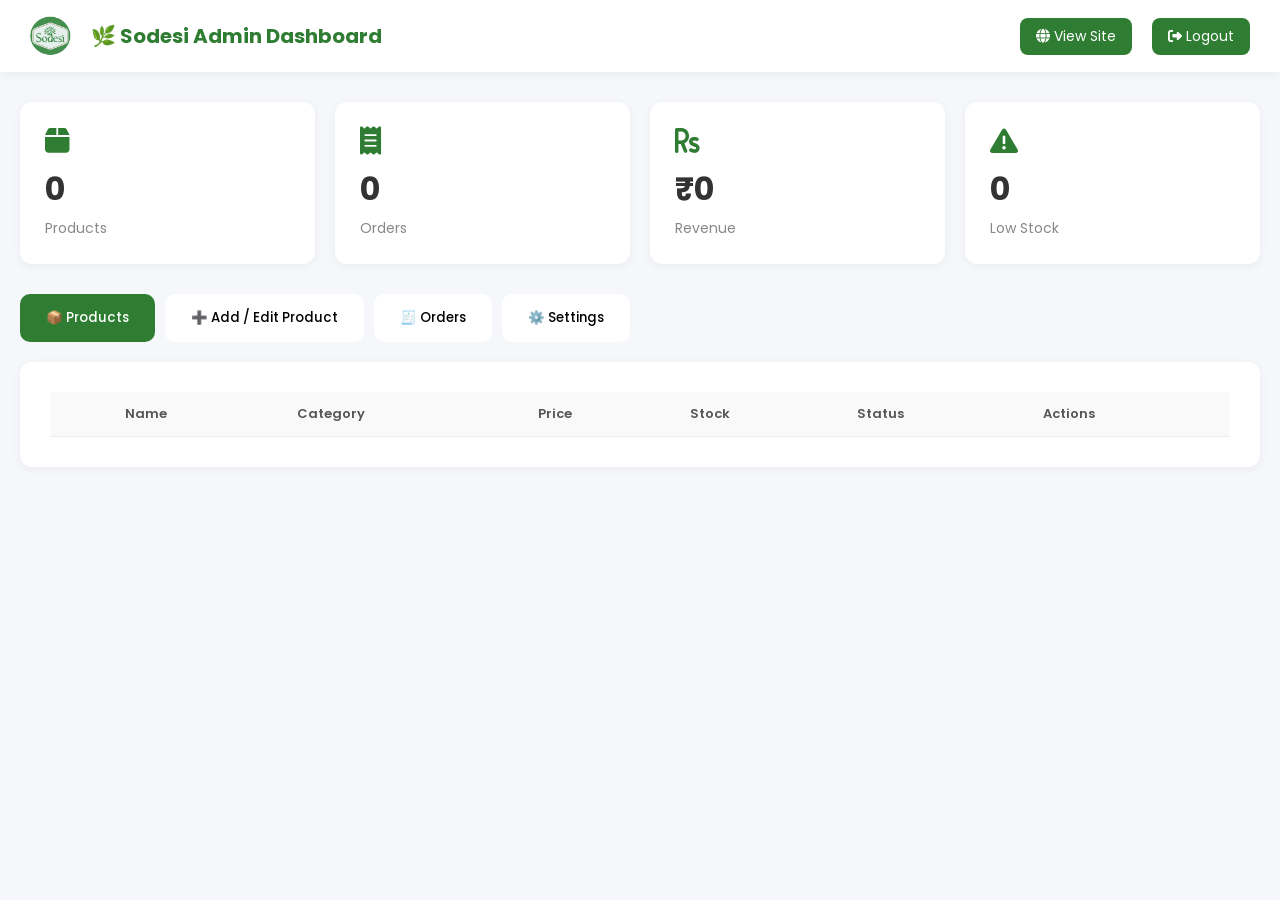
==== admin/index.html @ 1a86b364 "Create index.html" ====
<!DOCTYPE html>
<html lang="en">
<head>
<meta charset="UTF-8">
<meta name="viewport" content="width=device-width, initial-scale=1.0">
<title>Admin Dashboard | Sodesi</title>
<link href="https://fonts.googleapis.com/css2?family=Poppins:wght@400;500;600;700&display=swap" rel="stylesheet">
<link rel="stylesheet" href="https://cdnjs.cloudflare.com/ajax/libs/font-awesome/6.5.1/css/all.min.css">
<link rel="stylesheet" href="../css/styles.css">
<link rel="stylesheet" href="../css/admin.css">
<style>
/* Inline styles in case admin.css is missing */
.admin-body { background: #f5f7fa; font-family: 'Poppins', sans-serif; margin: 0; }
.admin-top { background: white; padding: 16px 30px; display: flex; align-items: center; gap: 20px; box-shadow: 0 2px 10px rgba(0,0,0,0.05); position: sticky; top: 0; z-index: 100; }
.admin-top img { height: 40px; }
.admin-top h1 { font-size: 20px; margin: 0; flex: 1; color: #2E7D32; }
.admin-top button, .admin-top a { background: #2E7D32; color: white; border: none; padding: 8px 16px; border-radius: 8px; cursor: pointer; text-decoration: none; font-size: 14px; font-family: inherit; }
.admin-wrap { max-width: 1400px; margin: 30px auto; padding: 0 20px; }
.stat-grid { display: grid; grid-template-columns: repeat(auto-fit, minmax(220px, 1fr)); gap: 20px; margin-bottom: 30px; }
.admin-stat { background: white; padding: 25px; border-radius: 12px; box-shadow: 0 2px 10px rgba(0,0,0,0.05); }
.admin-stat i { font-size: 28px; color: #2E7D32; margin-bottom: 10px; }
.admin-stat h3 { font-size: 32px; margin: 0; color: #333; }
.admin-stat p { color: #888; margin: 5px 0 0; font-size: 14px; }
.tabs { display: flex; gap: 10px; margin-bottom: 20px; flex-wrap: wrap; }
.tab-btn { background: white; border: 2px solid transparent; padding: 12px 24px; border-radius: 10px; cursor: pointer; font-family: inherit; font-weight: 500; transition: all 0.2s; }
.tab-btn:hover { border-color: #2E7D32; }
.tab-btn.active { background: #2E7D32; color: white; }
.tab-panel { background: white; padding: 30px; border-radius: 12px; box-shadow: 0 2px 10px rgba(0,0,0,0.05); }
.admin-table { width: 100%; border-collapse: collapse; }
.admin-table th, .admin-table td { padding: 12px; text-align: left; border-bottom: 1px solid #eee; }
.admin-table th { background: #f9f9f9; font-weight: 600; color: #555; font-size: 13px; }
.admin-table tr:hover { background: #f9f9f9; }
.admin-form .form-row { display: grid; grid-template-columns: 1fr 1fr; gap: 20px; margin-bottom: 15px; }
.admin-form .form-group { margin-bottom: 15px; }
.admin-form label { display: block; margin-bottom: 6px; font-weight: 500; color: #444; font-size: 14px; }
.admin-form input, .admin-form select, .admin-form textarea { width: 100%; padding: 10px 14px; border: 2px solid #e0e0e0; border-radius: 8px; font-family: inherit; font-size: 14px; }
.admin-form input:focus, .admin-form select:focus, .admin-form textarea:focus { outline: none; border-color: #2E7D32; }
.btn { padding: 10px 20px; border: none; border-radius: 8px; cursor: pointer; font-family: inherit; font-weight: 500; transition: all 0.2s; }
.btn-primary { background: #2E7D32; color: white; }
.btn-primary:hover { background: #1B5E20; }
.btn-sm { padding: 6px 12px; font-size: 13px; }
.btn-outline-dark { background: white; border: 2px solid #2E7D32; color: #2E7D32; }
.btn-lg { padding: 14px 28px; font-size: 16px; }
.btn-block { width: 100%; display: block; }
.icon-btn { background: #f0f0f0; border: none; width: 34px; height: 34px; border-radius: 8px; cursor: pointer; margin: 2px; }
.icon-btn.danger { background: #ffebee; color: #c62828; }
.nut-row { display: grid; grid-template-columns: 1fr 1fr auto; gap: 8px; margin-bottom: 8px; align-items: center; }
.img-preview { max-width: 200px; max-height: 200px; border-radius: 8px; margin-top: 10px; }
.status-select { padding: 6px 10px; border: 1px solid #ddd; border-radius: 6px; font-family: inherit; }
.glass { background: white; }
</style>
</head>
<body class="admin-body">

<header class="admin-top">
  <img src="../images/logo.png" alt="Sodesi" onerror="this.src='https://via.placeholder.com/40?text=S'">
  <h1>🌿 Sodesi Admin Dashboard</h1>
  <a href="../index.html"><i class="fas fa-globe"></i> View Site</a>
  <button id="logoutBtn"><i class="fas fa-sign-out-alt"></i> Logout</button>
</header>

<div class="admin-wrap">
  <!-- STATS -->
  <div class="stat-grid">
    <div class="admin-stat glass"><i class="fas fa-box"></i><h3 id="stProducts">0</h3><p>Products</p></div>
    <div class="admin-stat glass"><i class="fas fa-receipt"></i><h3 id="stOrders">0</h3><p>Orders</p></div>
    <div class="admin-stat glass"><i class="fas fa-rupee-sign"></i><h3 id="stRevenue">₹0</h3><p>Revenue</p></div>
    <div class="admin-stat glass"><i class="fas fa-triangle-exclamation"></i><h3 id="stLow">0</h3><p>Low Stock</p></div>
  </div>

  <!-- TABS -->
  <div class="tabs">
    <button class="tab-btn active" data-tab="products">📦 Products</button>
    <button class="tab-btn" data-tab="add">➕ Add / Edit Product</button>
    <button class="tab-btn" data-tab="orders">🧾 Orders</button>
    <button class="tab-btn" data-tab="settings">⚙️ Settings</button>
  </div>

  <!-- PRODUCTS TAB -->
  <div id="tab-products" class="tab-panel glass">
    <table class="admin-table">
      <thead><tr><th></th><th>Name</th><th>Category</th><th>Price</th><th>Stock</th><th>Status</th><th>Actions</th></tr></thead>
      <tbody id="productsTbody"></tbody>
    </table>
  </div>

  <!-- ADD/EDIT TAB -->
  <div id="tab-add" class="tab-panel glass admin-form" style="display:none">
    <h3 id="formTitle" style="margin-bottom:20px">Add New Product</h3>
    <form id="productForm">
      <input type="hidden" id="pId">
      <div class="form-row">
        <div class="form-group"><label>Product Name *</label><input id="pName" required></div>
        <div class="form-group"><label>Category</label>
          <select id="pCategory">
            <option value="atta">Atta</option><option value="besan">Besan</option><option value="ragi">Ragi Powder</option>
            <option value="dal">Dal Tadka</option><option value="mix">Mix Sattu</option><option value="channa">Channa Sattu</option>
          </select>
        </div>
      </div>
      <div class="form-row">
        <div class="form-group"><label>Starting Price (₹) *</label><input id="pPrice" type="number" min="1" required></div>
        <div class="form-group"><label>Starting MRP (₹)</label><input id="pMrp" type="number" min="1"></div>
      </div>
      <div class="form-group">
        <label>Available Weights & Prices (₹)</label>
        <div id="weightRows"></div>
        <button type="button" class="btn btn-sm btn-outline-dark" id="addWeightRow"><i class="fas fa-plus"></i> Add Weight</button>
      </div>
      <div class="form-group"><label>Description</label><textarea id="pDesc" rows="3"></textarea></div>
      <div class="form-group">
        <label>Nutritional Value (per 100g)</label>
        <div id="nutritionRows"></div>
        <button type="button" class="btn btn-sm btn-outline-dark" id="addNutRow"><i class="fas fa-plus"></i> Add Row</button>
      </div>
      <div class="form-row">
        <div class="form-group"><label>Stock *</label><input id="pStock" type="number" min="0" required></div>
        <div class="form-group">
          <label style="display:flex;gap:10px;align-items:center;margin-top:26px"><input type="checkbox" id="pBest" style="width:18px;height:18px;accent-color:#2E7D32"> Best Seller badge</label>
          <label style="display:flex;gap:10px;align-items:center;margin-top:12px"><input type="checkbox" id="pActive" checked style="width:18px;height:18px;accent-color:#2E7D32"> Active (visible in store)</label>
        </div>
      </div>
      <div class="form-group">
        <label>Product Image</label>
        <input id="pImage" type="file" accept="image/*">
        <img id="imgPreview" class="img-preview" style="display:none">
      </div>
      <button type="submit" class="btn btn-primary btn-lg"><i class="fas fa-save"></i> Save Product</button>
    </form>
  </div>

  <!-- ORDERS TAB -->
  <div id="tab-orders" class="tab-panel glass" style="display:none">
    <table class="admin-table">
      <thead><tr><th>Order ID</th><th>Customer</th><th>Items</th><th>Total</th><th>Payment</th><th>Status</th></tr></thead>
      <tbody id="ordersTbody"></tbody>
    </table>
  </div>

  <!-- SETTINGS TAB -->
  <div id="tab-settings" class="tab-panel glass admin-form" style="display:none">
    <h3 style="margin-bottom:20px">⚙️ Store Settings</h3>
    <form id="settingsForm">
      <div class="form-row">
        <div class="form-group"><label>Delivery Charge (₹)</label><input id="sDelivery" type="number" required></div>
        <div class="form-group"><label>Free Delivery Above (₹)</label><input id="sThreshold" type="number" required></div>
      </div>
      <div class="form-row">
        <div class="form-group"><label>GST Percentage (%)</label><input id="sGST" type="number" step="0.1" required></div>
        <div class="form-group"><label>Admin Email (for order alerts)</label><input id="sEmail" type="email" required></div>
      </div>
      <div class="form-group"><label>WhatsApp Number (with country code)</label><input id="sWhatsApp" placeholder="919658525234"></div>
      <button type="submit" class="btn btn-primary btn-lg"><i class="fas fa-save"></i> Save Settings</button>
    </form>
  </div>
</div>

<script src="../js/admin.js?v=3"></script>
</body>
</html>
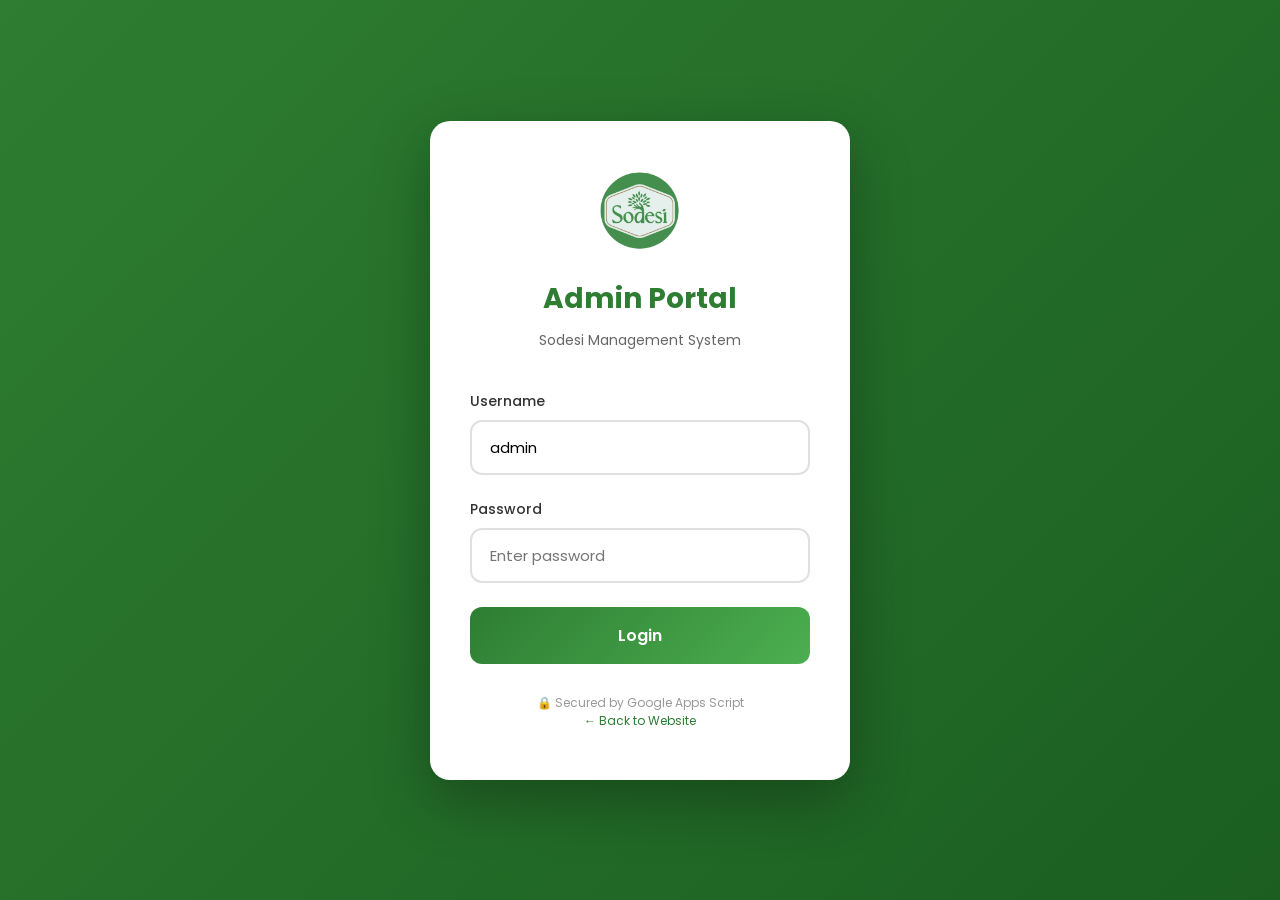
==== commit 8ca7f898: "Update index.html" ====
--- a/admin/index.html
+++ b/admin/index.html
@@ -4,6 +4,7 @@
 <meta charset="UTF-8">
 <meta name="viewport" content="width=device-width, initial-scale=1.0">
 <title>Admin Dashboard | Sodesi</title>
+<link rel="icon" type="image/png" href="../images/logo.png" />
 <link href="https://fonts.googleapis.com/css2?family=Poppins:wght@400;500;600;700&display=swap" rel="stylesheet">
 <link rel="stylesheet" href="https://cdnjs.cloudflare.com/ajax/libs/font-awesome/6.5.1/css/all.min.css">
 <link rel="stylesheet" href="../css/styles.css">
--- a/css/styles.css
+++ b/css/styles.css
@@ -0,0 +1,1776 @@
+:root {
+  --forest: #2E7D32;
+  --dark: #1B5E20;
+  --gold: #C8A84A;
+  --cream: #FFF9F0;
+  --white: #ffffff;
+  --text: #2c3e2d;
+  --muted: #6b7b6c;
+  --shadow: 0 10px 40px rgba(27, 94, 32, 0.08);
+  --shadow-lg: 0 20px 60px rgba(27, 94, 32, 0.15);
+  --shadow-gold: 0 15px 40px rgba(200, 168, 74, 0.3);
+  --radius: 20px;
+  --radius-sm: 12px;
+  --transition: all 0.4s cubic-bezier(0.4, 0, 0.2, 1);
+}
+
+/* PREMIUM DARK MODE */
+[data-theme="dark"] {
+  --cream: #0a0e0a;
+  --white: #1a1f1a;
+  --text: #f0f0f0;
+  --muted: #a8b0a8;
+  --forest: #4CAF50;
+  --dark: #2E7D32;
+  --gold: #D4AF37;
+  --shadow: 0 10px 40px rgba(0, 0, 0, 0.5);
+  --shadow-lg: 0 20px 60px rgba(0, 0, 0, 0.7);
+}
+
+* { margin: 0; padding: 0; box-sizing: border-box; }
+html { scroll-behavior: smooth; }
+
+body {
+  font-family: 'Poppins', sans-serif;
+  background: var(--cream);
+  color: var(--text);
+  line-height: 1.6;
+  overflow-x: hidden;
+  cursor: none;
+  transition: background 0.4s ease;
+}
+
+[data-theme="dark"] body {
+  background: var(--cream);
+}
+
+h1, h2, h3, h4 {
+  font-family: 'Playfair Display', serif;
+  color: var(--dark);
+  line-height: 1.2;
+  font-weight: 700;
+}
+
+[data-theme="dark"] h1, 
+[data-theme="dark"] h2, 
+[data-theme="dark"] h3, 
+[data-theme="dark"] h4 {
+  color: var(--text);
+}
+
+a { text-decoration: none; color: inherit; transition: var(--transition); }
+img { max-width: 100%; display: block; }
+ul { list-style: none; }
+
+.container {
+  max-width: 1280px;
+  margin: 0 auto;
+  padding: 0 24px;
+}
+
+.gold { color: var(--gold); }
+
+/* ============ LOADER ============ */
+.loader {
+  position: fixed; inset: 0;
+  background: var(--cream);
+  display: flex; align-items: center; justify-content: center;
+  z-index: 9999;
+  transition: opacity 0.6s, visibility 0.6s;
+}
+.loader.hide { opacity: 0; visibility: hidden; }
+.loader-inner { text-align: center; }
+.loader-logo {
+  width: 160px; height: 160px; object-fit: contain;
+  animation: pulse 1.5s infinite;
+}
+.loader-bar {
+  width: 200px; height: 4px; background: rgba(0,0,0,0.08);
+  border-radius: 20px; margin: 20px auto 10px; overflow: hidden;
+}
+.loader-bar span {
+  display: block; width: 0; height: 100%;
+  background: linear-gradient(90deg, var(--forest), var(--gold));
+  animation: loading 2s forwards;
+}
+.loader p { color: var(--muted); font-size: 14px; letter-spacing: 2px; }
+@keyframes pulse { 0%,100%{transform:scale(1);} 50%{transform:scale(1.05);} }
+@keyframes loading { to { width: 100%; } }
+
+/* ============ CURSOR ============ */
+.cursor-dot, .cursor-ring {
+  position: fixed; pointer-events: none; z-index: 9998;
+  border-radius: 50%;
+  transition: transform 0.15s ease-out;
+}
+.cursor-dot {
+  width: 8px; height: 8px; background: var(--gold);
+  transform: translate(-50%, -50%);
+}
+.cursor-ring {
+  width: 36px; height: 36px;
+  border: 2px solid var(--forest);
+  transform: translate(-50%, -50%);
+  transition: all 0.25s ease;
+}
+.cursor-ring.hover { width: 60px; height: 60px; border-color: var(--gold); background: rgba(200,168,74,0.1); }
+
+@media (max-width: 768px) {
+  .cursor-dot, .cursor-ring { display: none; }
+  body { cursor: auto; }
+}
+
+/* ============ ANIMATED BACKGROUND ============ */
+.animated-bg {
+  position: fixed; inset: 0; z-index: -1;
+  pointer-events: none;
+}
+#particleCanvas { width: 100%; height: 100%; display: block; }
+
+/* ============ NAVBAR ============ */
+.navbar {
+  position: fixed; top: 0; left: 0; right: 0;
+  background: rgba(255, 249, 240, 0.95);
+  backdrop-filter: blur(20px);
+  -webkit-backdrop-filter: blur(20px);
+  border-bottom: 1px solid rgba(46, 125, 50, 0.1);
+  z-index: 1000;
+  transition: var(--transition);
+}
+
+[data-theme="dark"] .navbar {
+  background: rgba(26, 31, 26, 0.95);
+  border-bottom-color: rgba(212, 175, 55, 0.2);
+}
+
+.navbar.transparent {
+  background: transparent !important;
+  backdrop-filter: none !important;
+  -webkit-backdrop-filter: none !important;
+  border-bottom: 1px solid rgba(255, 255, 255, 0.15);
+}
+
+.navbar.transparent .nav-link {
+  color: #ffffff;
+  text-shadow: 0 1px 4px rgba(0, 0, 0, 0.45);
+}
+
+.navbar.transparent .nav-link:hover,
+.navbar.transparent .nav-link.active {
+  color: var(--gold);
+}
+
+.navbar.transparent .nav-toggle span { background: #ffffff; }
+
+.navbar.transparent .mobile-menu {
+  background: rgba(20, 40, 23, 0.95);
+}
+
+.navbar.transparent .mobile-menu a {
+  color: #ffffff;
+  border-bottom-color: rgba(255,255,255,0.1);
+}
+
+.navbar.scrolled {
+  box-shadow: 0 10px 30px rgba(0,0,0,0.15);
+  background: rgba(255, 249, 240, 0.98) !important;
+  backdrop-filter: blur(20px) !important;
+}
+
+[data-theme="dark"] .navbar.scrolled {
+  background: rgba(26, 31, 26, 0.98) !important;
+}
+
+.navbar.scrolled .nav-link {
+  color: var(--text) !important;
+  text-shadow: none !important;
+}
+
+.navbar.scrolled .nav-toggle span { background: var(--dark); }
+
+.nav-container {
+  display: grid;
+  grid-template-columns: 1fr auto 1fr;
+  align-items: center;
+  max-width: 1280px;
+  margin: 0 auto;
+  padding: 12px 24px;
+}
+
+.nav-logo {
+  display: flex; justify-content: center;
+  padding: 0 20px;
+}
+
+.logo-img {
+  height: 90px;
+  width: auto;
+  object-fit: contain;
+  transition: transform 0.3s;
+  filter: drop-shadow(0 4px 12px rgba(27, 94, 32, 0.2));
+}
+
+.logo-img:hover { transform: scale(1.05); }
+
+.nav-menu { display: flex; gap: 32px; align-items: center; }
+.nav-left { justify-content: flex-end; }
+.nav-right { justify-content: flex-start; }
+
+.nav-link {
+  font-weight: 500; font-size: 15px;
+  color: var(--text);
+  position: relative;
+  padding: 8px 0;
+}
+
+.nav-link::after {
+  content: ''; position: absolute;
+  bottom: 0; left: 0;
+  width: 0; height: 2px;
+  background: linear-gradient(90deg, var(--forest), var(--gold));
+  transition: width 0.4s cubic-bezier(0.4, 0, 0.2, 1);
+}
+
+.nav-link:hover::after, .nav-link.active::after { width: 100%; }
+.nav-link:hover { color: var(--forest); }
+.nav-link.active { color: var(--forest); font-weight: 600; }
+
+.nav-toggle {
+  display: none;
+  background: transparent;
+  border: none;
+  cursor: pointer;
+  width: 40px; height: 40px;
+  position: relative;
+}
+
+.nav-toggle span {
+  display: block;
+  width: 26px; height: 2px;
+  background: var(--dark);
+  margin: 5px auto;
+  transition: var(--transition);
+}
+
+.nav-toggle.active span:nth-child(1) { transform: rotate(45deg) translate(6px, 6px); }
+.nav-toggle.active span:nth-child(2) { opacity: 0; }
+.nav-toggle.active span:nth-child(3) { transform: rotate(-45deg) translate(7px, -7px); }
+
+.mobile-menu {
+  display: none;
+  flex-direction: column;
+  background: var(--cream);
+  padding: 20px;
+  border-top: 1px solid rgba(0,0,0,0.05);
+}
+
+.mobile-menu a {
+  padding: 14px 0;
+  font-weight: 500;
+  border-bottom: 1px solid rgba(0,0,0,0.05);
+}
+
+.mobile-menu.active { display: flex; }
+
+/* ============ HERO ============ */
+.hero {
+  position: relative;
+  min-height: 100vh;
+  display: flex; align-items: center;
+  overflow: hidden;
+  padding-top: 130px;
+}
+
+.hero-video {
+  position: absolute; inset: 0;
+  width: 100%; height: 100%;
+  object-fit: cover;
+  z-index: -2;
+}
+
+.hero-overlay {
+  position: absolute; inset: 0;
+  background: linear-gradient(135deg,
+    rgba(20, 40, 23, 0.45) 0%,
+    rgba(0, 0, 0, 0.40) 100%);
+  z-index: -1;
+}
+
+.hero-content {
+  max-width: 1280px;
+  margin: 0 auto;
+  padding: 0 24px;
+  display: grid;
+  grid-template-columns: 1fr;
+  gap: 60px;
+  align-items: center;
+  width: 100%;
+}
+
+.hero-text {
+  max-width: 700px;
+}
+
+.hero h1 {
+  font-size: clamp(2.5rem, 5vw, 4.5rem);
+  color: var(--white);
+  margin-bottom: 20px;
+  font-weight: 900;
+  text-shadow: 0 2px 20px rgba(0, 0, 0, 0.4);
+}
+
+.hero p {
+  font-size: 1.1rem;
+  color: rgba(255, 255, 255, 0.95);
+  margin-bottom: 32px;
+  max-width: 540px;
+  text-shadow: 0 1px 6px rgba(0, 0, 0, 0.5);
+}
+
+.hero-btns { display: flex; gap: 16px; flex-wrap: wrap; }
+
+.scroll-indicator {
+  position: absolute;
+  bottom: 30px; left: 50%;
+  transform: translateX(-50%);
+  color: var(--white);
+  font-size: 24px;
+  animation: bounce 2s infinite;
+}
+
+@keyframes bounce { 0%,100%{transform:translateX(-50%) translateY(0);} 50%{transform:translateX(-50%) translateY(10px);} }
+
+/* ============ BUTTONS ============ */
+.btn {
+  display: inline-flex; align-items: center; gap: 10px;
+  padding: 14px 32px;
+  font-family: 'Poppins', sans-serif;
+  font-weight: 500;
+  font-size: 15px;
+  border: 2px solid transparent;
+  border-radius: 50px;
+  cursor: pointer;
+  transition: var(--transition);
+  text-align: center;
+  justify-content: center;
+}
+
+.btn-primary {
+  background: linear-gradient(135deg, var(--forest), var(--dark));
+  color: var(--white);
+  box-shadow: var(--shadow);
+}
+
+.btn-primary:hover {
+  transform: translateY(-3px);
+  box-shadow: var(--shadow-lg);
+  background: linear-gradient(135deg, var(--gold), #d4b65a);
+  color: var(--dark);
+}
+
+.btn-outline {
+  border-color: var(--white);
+  color: var(--white);
+  background: transparent;
+}
+
+.btn-outline:hover {
+  background: var(--white);
+  color: var(--dark);
+}
+
+.btn-sm { padding: 8px 20px; font-size: 13px; }
+.btn-lg { padding: 18px 40px; font-size: 16px; }
+.btn-block { width: 100%; }
+
+/* ============ GLASS & SECTION ============ */
+.glass {
+  background: rgba(255, 255, 255, 0.85);
+  backdrop-filter: blur(14px);
+  -webkit-backdrop-filter: blur(14px);
+  border: 1px solid rgba(255, 255, 255, 0.4);
+  border-radius: var(--radius);
+  box-shadow: var(--shadow);
+}
+
+[data-theme="dark"] .glass {
+  background: rgba(40, 45, 40, 0.6);
+  backdrop-filter: blur(14px);
+  border: 1px solid rgba(212, 175, 55, 0.2);
+  box-shadow: 0 10px 40px rgba(0, 0, 0, 0.5);
+}
+
+section { padding: 100px 0; position: relative; }
+
+.section-head { text-align: center; margin-bottom: 60px; }
+
+.section-tag {
+  display: inline-block;
+  color: var(--gold);
+  font-size: 13px;
+  font-weight: 600;
+  letter-spacing: 4px;
+  text-transform: uppercase;
+  margin-bottom: 12px;
+}
+
+.section-title {
+  font-size: clamp(2rem, 4vw, 3rem);
+  margin-bottom: 16px;
+}
+
+.section-sub {
+  color: var(--muted);
+  max-width: 600px;
+  margin: 0 auto;
+}
+
+/* ============ SPLIT LAYOUT ============ */
+.split-layout {
+  display: grid;
+  grid-template-columns: 1fr 1fr;
+  gap: 60px;
+  align-items: center;
+}
+
+.split-layout.reverse { direction: rtl; }
+.split-layout.reverse > * { direction: ltr; }
+
+.image-frame {
+  position: relative;
+  border-radius: var(--radius);
+  overflow: hidden;
+  box-shadow: var(--shadow-lg);
+  aspect-ratio: 4/5;
+}
+
+.image-frame img {
+  width: 100%; height: 100%; object-fit: cover;
+  transition: transform 0.6s;
+}
+
+.image-frame:hover img { transform: scale(1.05); }
+
+.image-badge {
+  position: absolute;
+  bottom: 20px; left: 20px;
+  background: var(--gold);
+  color: var(--dark);
+  padding: 20px 30px;
+  border-radius: var(--radius-sm);
+  text-align: center;
+}
+
+.image-badge h3 { color: var(--dark); font-size: 2.5rem; margin: 0; }
+.image-badge p { margin: 0; font-weight: 600; }
+
+.split-content .lead {
+  font-size: 1.15rem;
+  margin: 20px 0;
+  color: var(--text);
+}
+
+.split-content p { color: var(--muted); margin-bottom: 24px; }
+
+/* ============ STATS ============ */
+.stats-section {
+  background: linear-gradient(135deg, var(--forest), var(--dark));
+  color: var(--white);
+}
+
+.stats-grid {
+  display: grid;
+  grid-template-columns: repeat(4, 1fr);
+  gap: 30px;
+}
+
+.stat-card {
+  text-align: center;
+  padding: 40px 20px;
+  transition: var(--transition);
+}
+
+.stat-card:hover { transform: translateY(-10px); }
+
+.stat-icon {
+  width: 70px; height: 70px;
+  margin: 0 auto 20px;
+  background: rgba(255,255,255,0.15);
+  border-radius: 50%;
+  display: flex; align-items: center; justify-content: center;
+  font-size: 28px;
+  color: var(--gold);
+}
+
+.stat-card h3 {
+  font-size: 3rem;
+  color: var(--gold);
+  display: inline;
+}
+
+.stat-card span {
+  font-size: 2rem; color: var(--gold);
+  font-weight: 700;
+}
+
+.stat-card p { color: rgba(255,255,255,0.9); margin-top: 8px; font-size: 15px; }
+
+/* ============ PRODUCTS GRID ============ */
+.filter-bar {
+  display: flex;
+  justify-content: center;
+  flex-wrap: wrap;
+  gap: 12px;
+  margin-bottom: 40px;
+}
+
+.filter-btn {
+  padding: 10px 24px;
+  background: transparent;
+  border: 2px solid rgba(46, 125, 50, 0.2);
+  border-radius: 50px;
+  cursor: pointer;
+  font-family: inherit;
+  font-weight: 500;
+  color: var(--text);
+  transition: var(--transition);
+}
+
+.filter-btn:hover, .filter-btn.active {
+  background: var(--forest);
+  color: var(--white);
+  border-color: var(--forest);
+}
+
+.products-grid {
+  display: grid;
+  grid-template-columns: repeat(3, 1fr);
+  gap: 30px;
+}
+
+.product-card {
+  padding: 20px;
+  position: relative;
+  transition: var(--transition);
+  transform-style: preserve-3d;
+}
+
+.product-card:hover {
+  transform: translateY(-15px) rotateX(5deg) rotateY(-5deg);
+  box-shadow: 0 30px 60px rgba(46, 125, 50, 0.25);
+}
+
+.product-card::before {
+  content: ''; position: absolute; inset: -2px;
+  background: linear-gradient(135deg, var(--gold), var(--forest));
+  border-radius: var(--radius);
+  opacity: 0; z-index: -1;
+  transition: opacity 0.4s;
+  filter: blur(20px);
+}
+
+.product-card:hover::before { opacity: 0.5; }
+
+.badge {
+  position: absolute;
+  top: 20px; right: 20px;
+  padding: 6px 14px;
+  border-radius: 50px;
+  font-size: 11px;
+  font-weight: 700;
+  letter-spacing: 1px;
+  text-transform: uppercase;
+  z-index: 2;
+}
+
+.badge.bestseller { background: var(--gold); color: var(--dark); }
+.badge.new { background: var(--forest); color: var(--white); }
+
+.product-img {
+  border-radius: var(--radius-sm);
+  overflow: hidden;
+  aspect-ratio: 1;
+  margin-bottom: 16px;
+  background: linear-gradient(135deg, #f5f0e6, #fff);
+}
+
+.product-img img {
+  width: 100%; height: 100%;
+  object-fit: cover;
+  transition: transform 0.6s;
+}
+
+.product-card:hover .product-img img { transform: scale(1.1); }
+
+.product-info h3 {
+  font-size: 1.5rem;
+  margin-bottom: 6px;
+  color: var(--dark);
+}
+
+[data-theme="dark"] .product-info h3 {
+  color: var(--text);
+}
+
+.product-info p { color: var(--muted); font-size: 14px; margin-bottom: 12px; }
+.p-desc { font-size: 14px; min-height: 42px; }
+
+.product-meta {
+  display: flex; gap: 14px; flex-wrap: wrap;
+  font-size: 12px;
+  color: var(--muted);
+  margin-bottom: 12px;
+}
+
+.product-meta span i { color: var(--forest); margin-right: 4px; }
+
+.nutrition-icons {
+  display: flex; gap: 8px; margin-bottom: 14px;
+}
+
+.nutrition-icons span {
+  width: 32px; height: 32px;
+  background: rgba(46, 125, 50, 0.1);
+  border-radius: 50%;
+  display: flex; align-items: center; justify-content: center;
+  color: var(--forest);
+  font-size: 13px;
+  transition: var(--transition);
+}
+
+.nutrition-icons span:hover {
+  background: var(--forest); color: var(--white);
+  transform: translateY(-3px);
+}
+
+.product-actions {
+  display: flex; gap: 8px; margin-top: 14px;
+}
+
+.product-actions .btn { flex: 1; font-size: 12px; padding: 8px 12px; }
+
+.center-action { text-align: center; margin-top: 50px; }
+
+/* ============ BENEFITS ============ */
+.benefits-section {
+  background: linear-gradient(180deg, var(--cream) 0%, rgba(46, 125, 50, 0.05) 100%);
+}
+
+.benefits-grid {
+  display: grid;
+  grid-template-columns: repeat(3, 1fr);
+  gap: 30px;
+}
+
+.benefit-card {
+  text-align: center;
+  padding: 40px 24px;
+  background: var(--white);
+  border-radius: var(--radius);
+  box-shadow: var(--shadow);
+  transition: var(--transition);
+  border: 1px solid rgba(0,0,0,0.04);
+}
+
+[data-theme="dark"] .benefit-card {
+  background: rgba(40, 45, 40, 0.8);
+  border-color: rgba(212, 175, 55, 0.2);
+}
+
+.benefit-card:hover {
+  transform: translateY(-10px);
+  box-shadow: var(--shadow-lg);
+  border-color: var(--gold);
+}
+
+.benefit-icon {
+  width: 80px; height: 80px;
+  margin: 0 auto 20px;
+  background: linear-gradient(135deg, var(--forest), var(--dark));
+  border-radius: 50%;
+  display: flex; align-items: center; justify-content: center;
+  color: var(--gold);
+  font-size: 30px;
+  box-shadow: var(--shadow);
+}
+
+.benefit-card h4 { font-size: 1.25rem; margin-bottom: 8px; }
+.benefit-card p { color: var(--muted); font-size: 14px; }
+
+/* ============ TESTIMONIALS ============ */
+.testimonial-grid {
+  display: grid;
+  grid-template-columns: repeat(3, 1fr);
+  gap: 30px;
+}
+
+.testimonial-card {
+  padding: 32px;
+  transition: var(--transition);
+}
+
+.testimonial-card:hover { transform: translateY(-10px); }
+
+.stars { color: var(--gold); font-size: 20px; margin-bottom: 16px; letter-spacing: 2px; }
+
+.testimonial-card > p {
+  font-style: italic;
+  margin-bottom: 24px;
+  color: var(--text);
+}
+
+.testimonial-author {
+  display: flex; gap: 14px; align-items: center;
+}
+
+.avatar {
+  width: 50px; height: 50px;
+  border-radius: 50%;
+  background: linear-gradient(135deg, var(--forest), var(--gold));
+  color: var(--white);
+  display: flex; align-items: center; justify-content: center;
+  font-weight: 700;
+}
+
+.testimonial-author h5 { font-size: 1rem; margin: 0; font-family: 'Poppins', sans-serif; }
+.testimonial-author span { font-size: 13px; color: var(--muted); }
+
+/* ============ GALLERY ============ */
+.masonry {
+  columns: 3;
+  column-gap: 20px;
+}
+
+.masonry-item {
+  break-inside: avoid;
+  margin-bottom: 20px;
+  border-radius: var(--radius-sm);
+  overflow: hidden;
+  transition: var(--transition);
+}
+
+.masonry-item img {
+  width: 100%;
+  transition: transform 0.6s;
+}
+
+.masonry-item:hover img { transform: scale(1.05); }
+.masonry-item.tall { min-height: 300px; }
+
+/* ============ CONTACT CTA ============ */
+.contact-cta {
+  background: linear-gradient(135deg, var(--dark), var(--forest));
+}
+
+.cta-card {
+  text-align: center;
+  padding: 80px 40px;
+  max-width: 900px;
+  margin: 0 auto;
+  background: rgba(255, 255, 255, 0.1);
+  border: 1px solid rgba(255, 255, 255, 0.2);
+}
+
+.cta-card h2 {
+  font-size: clamp(2rem, 4vw, 3rem);
+  color: var(--white);
+  margin-bottom: 16px;
+}
+
+.cta-card p {
+  color: rgba(255, 255, 255, 0.9);
+  margin-bottom: 30px;
+  font-size: 1.1rem;
+}
+
+/* ============ FOOTER ============ */
+.footer {
+  background: var(--dark);
+  color: rgba(255, 255, 255, 0.85);
+  padding: 80px 0 20px;
+}
+
+[data-theme="dark"] .footer {
+  background: #0f1410;
+  border-top: 1px solid rgba(212, 175, 55, 0.2);
+}
+
+.footer h4 { color: var(--gold); margin-bottom: 20px; font-size: 1.1rem; }
+.footer p { color: rgba(255, 255, 255, 0.7); }
+
+.footer-grid {
+  display: grid;
+  grid-template-columns: 2fr 1fr 1fr 2fr;
+  gap: 40px;
+  margin-bottom: 50px;
+}
+
+.footer-logo {
+  height: 90px;
+  width: auto;
+  margin-bottom: 20px;
+  background: #FFF9F0;              /* cream badge so logo colors stay visible */
+  padding: 12px 22px;
+  border-radius: 16px;
+  object-fit: contain;
+  box-shadow: 0 10px 30px rgba(0, 0, 0, 0.3);
+  border: 1px solid rgba(200, 168, 74, 0.4);
+}
+
+[data-theme="dark"] .footer-logo {
+  background: #FFF9F0;              /* keep badge light in dark mode too */
+}
+
+.socials { display: flex; gap: 10px; margin-top: 20px; }
+
+.socials a {
+  width: 40px; height: 40px;
+  background: rgba(255, 255, 255, 0.1);
+  border-radius: 50%;
+  display: flex; align-items: center; justify-content: center;
+  transition: var(--transition);
+}
+
+.socials a:hover { background: var(--gold); color: var(--dark); transform: translateY(-3px); }
+
+.footer ul li { margin-bottom: 10px; }
+.footer ul a:hover { color: var(--gold); }
+
+.contact-list li { display: flex; gap: 10px; align-items: flex-start; }
+.contact-list i { color: var(--gold); margin-top: 4px; }
+
+.footer-bottom {
+  border-top: 1px solid rgba(255, 255, 255, 0.1);
+  padding-top: 24px;
+  text-align: center;
+  color: rgba(255, 255, 255, 0.6);
+  font-size: 14px;
+}
+
+.footer-bottom .powercloud {
+  margin-top: 8px;
+  font-size: 13px;
+  color: rgba(255, 255, 255, 0.5);
+}
+
+.footer-bottom .powercloud a {
+  color: var(--gold);
+  font-weight: 500;
+  transition: var(--transition);
+}
+
+.footer-bottom .powercloud a:hover {
+  color: #fff;
+  text-decoration: underline;
+}
+
+/* ============ FLOATING BUTTONS ============ */
+.whatsapp-float {
+  position: fixed;
+  bottom: 30px; right: 30px;
+  width: 60px; height: 60px;
+  background: #25D366;
+  color: white;
+  border-radius: 50%;
+  display: flex; align-items: center; justify-content: center;
+  font-size: 30px;
+  box-shadow: 0 10px 30px rgba(37, 211, 102, 0.5);
+  z-index: 999;
+  transition: var(--transition);
+  animation: pulse-green 2s infinite;
+}
+
+.whatsapp-float:hover { transform: scale(1.1); color: white; }
+
+@keyframes pulse-green {
+  0%{box-shadow:0 0 0 0 rgba(37, 211, 102, 0.6);}
+  70%{box-shadow:0 0 0 20px rgba(37, 211, 102, 0);}
+  100%{box-shadow:0 0 0 0 rgba(37, 211, 102, 0);}
+}
+
+.back-to-top {
+  position: fixed;
+  bottom: 100px; right: 30px;
+  width: 50px; height: 50px;
+  background: var(--forest);
+  color: var(--white);
+  border: none; border-radius: 50%;
+  cursor: pointer;
+  opacity: 0; visibility: hidden;
+  transition: var(--transition);
+  z-index: 998;
+  font-size: 16px;
+  box-shadow: var(--shadow);
+}
+
+.back-to-top.show { opacity: 1; visibility: visible; }
+.back-to-top:hover { background: var(--gold); transform: translateY(-3px); }
+
+.theme-toggle {
+  position: fixed;
+  top: 140px; right: 30px;
+  width: 50px; height: 50px;
+  background: var(--white);
+  border: 1px solid rgba(0,0,0,0.08);
+  border-radius: 50%;
+  cursor: pointer;
+  z-index: 998;
+  font-size: 18px;
+  color: var(--dark);
+  transition: var(--transition);
+  box-shadow: var(--shadow);
+}
+
+.theme-toggle:hover { background: var(--forest); color: var(--white); }
+
+[data-theme="dark"] .theme-toggle {
+  background: rgba(40, 45, 40, 0.9);
+  color: var(--gold);
+  border-color: rgba(212, 175, 55, 0.3);
+}
+
+/* ============ INNER PAGES ============ */
+.page-hero {
+  min-height: 60vh;
+  display: flex; align-items: center; justify-content: center;
+  text-align: center;
+  padding-top: 150px;
+  background: linear-gradient(135deg, rgba(27, 94, 32, 0.9), rgba(46, 125, 50, 0.85)), url('https://images.unsplash.com/photo-1500937386664-56d1dfef3854?w=1600') center/cover;
+  position: relative;
+}
+
+.page-hero h1 {
+  font-size: clamp(2.5rem, 6vw, 5rem);
+  color: var(--white);
+  margin-bottom: 20px;
+}
+
+.page-hero p { color: rgba(255,255,255,0.9); font-size: 1.2rem; }
+
+.page-tag {
+  display: inline-block;
+  color: var(--gold);
+  font-size: 13px;
+  letter-spacing: 4px;
+  text-transform: uppercase;
+  margin-bottom: 16px;
+  font-weight: 600;
+}
+
+/* ============ TIMELINE ============ */
+.timeline {
+  position: relative;
+  max-width: 900px;
+  margin: 0 auto;
+}
+
+.timeline::before {
+  content: '';
+  position: absolute;
+  left: 50%;
+  top: 0; bottom: 0;
+  width: 2px;
+  background: linear-gradient(180deg, var(--forest), var(--gold));
+  transform: translateX(-50%);
+}
+
+.timeline-item {
+  position: relative;
+  width: 50%;
+  padding: 30px;
+}
+
+.timeline-item:nth-child(odd) { left: 0; padding-right: 60px; text-align: right; }
+.timeline-item:nth-child(even) { left: 50%; padding-left: 60px; }
+
+.timeline-dot {
+  position: absolute;
+  top: 40px;
+  width: 50px; height: 50px;
+  background: var(--gold);
+  color: var(--dark);
+  border-radius: 50%;
+  display: flex; align-items: center; justify-content: center;
+  font-weight: 700;
+  box-shadow: 0 0 0 8px var(--cream), var(--shadow);
+  z-index: 2;
+}
+
+.timeline-item:nth-child(odd) .timeline-dot { right: -25px; }
+.timeline-item:nth-child(even) .timeline-dot { left: -25px; }
+
+.timeline-content {
+  padding: 24px;
+}
+
+.timeline-content h4 { margin-bottom: 10px; }
+.timeline-content p { color: var(--muted); font-size: 14px; }
+
+/* ============ MV ============ */
+.mv-grid {
+  display: grid;
+  grid-template-columns: 1fr 1fr;
+  gap: 30px;
+}
+
+.mv-card {
+  padding: 40px;
+  text-align: center;
+  transition: var(--transition);
+}
+
+.mv-card:hover { transform: translateY(-10px); }
+
+.mv-icon {
+  width: 80px; height: 80px;
+  margin: 0 auto 20px;
+  background: linear-gradient(135deg, var(--forest), var(--dark));
+  border-radius: 50%;
+  display: flex; align-items: center; justify-content: center;
+  color: var(--gold);
+  font-size: 30px;
+}
+
+.mv-card h3 { margin-bottom: 14px; }
+.mv-card p { color: var(--muted); }
+
+/* ============ CHECK LIST ============ */
+.check-list { margin-top: 20px; }
+
+.check-list li {
+  padding: 10px 0;
+  display: flex; gap: 12px; align-items: flex-start;
+}
+
+.check-list i { color: var(--forest); font-size: 20px; margin-top: 2px; }
+
+/* ============ OWNER ============ */
+.owner-card {
+  padding: 50px;
+  text-align: center;
+  max-width: 800px;
+  margin: 0 auto;
+}
+
+.avatar-lg {
+  width: 120px; height: 120px;
+  margin: 0 auto 30px;
+  background: linear-gradient(135deg, var(--forest), var(--gold));
+  color: var(--white);
+  border-radius: 50%;
+  display: flex; align-items: center; justify-content: center;
+  font-size: 42px; font-weight: 700;
+  box-shadow: var(--shadow-lg);
+}
+
+.owner-card blockquote {
+  font-family: 'Playfair Display', serif;
+  font-style: italic;
+  font-size: 1.25rem;
+  color: var(--text);
+  margin-bottom: 30px;
+  line-height: 1.7;
+}
+
+.owner-sign h4 { color: var(--forest); font-family: 'Poppins', sans-serif; font-size: 1.2rem; margin: 0; }
+.owner-sign p { color: var(--muted); font-size: 14px; }
+
+/* ============ PRODUCTS PAGE ============ */
+.products-layout {
+  display: grid;
+  grid-template-columns: 280px 1fr;
+  gap: 30px;
+  align-items: flex-start;
+}
+
+.product-sidebar {
+  padding: 30px;
+  position: sticky;
+  top: 140px;
+}
+
+.product-sidebar h3 {
+  font-size: 1.3rem;
+  margin-bottom: 20px;
+  display: flex; align-items: center; gap: 10px;
+}
+
+.product-sidebar h3 i { color: var(--forest); }
+
+.category-menu { margin-bottom: 24px; }
+
+.category-menu li {
+  padding: 14px 18px;
+  border-radius: var(--radius-sm);
+  cursor: pointer;
+  margin-bottom: 8px;
+  display: flex; align-items: center; gap: 12px;
+  transition: var(--transition);
+  font-weight: 500;
+  color: var(--text);
+}
+
+.category-menu li i { color: var(--forest); width: 20px; }
+
+.category-menu li:hover, .category-menu li.active {
+  background: linear-gradient(135deg, var(--forest), var(--dark));
+  color: var(--white);
+}
+
+.category-menu li:hover i, .category-menu li.active i { color: var(--gold); }
+
+.sidebar-search input {
+  width: 100%;
+  padding: 14px 18px;
+  border: 2px solid rgba(46, 125, 50, 0.15);
+  border-radius: var(--radius-sm);
+  font-family: inherit;
+  background: transparent;
+  color: var(--text);
+  margin-bottom: 20px;
+}
+
+.sidebar-search input:focus { outline: none; border-color: var(--forest); }
+
+.sidebar-cta {
+  background: linear-gradient(135deg, var(--forest), var(--dark));
+  color: var(--white);
+  padding: 24px;
+  border-radius: var(--radius-sm);
+  text-align: center;
+}
+
+.sidebar-cta h4 { color: var(--gold); margin-bottom: 8px; font-size: 1.1rem; }
+.sidebar-cta p { font-size: 13px; margin-bottom: 16px; opacity: 0.9; }
+
+/* ============ POLICY ============ */
+.policy-grid {
+  display: grid;
+  grid-template-columns: repeat(3, 1fr);
+  gap: 30px;
+}
+
+.policy-card {
+  padding: 40px 30px;
+  transition: var(--transition);
+  position: relative;
+  overflow: hidden;
+}
+
+.policy-card::before {
+  content: '';
+  position: absolute;
+  top: 0; left: 0;
+  width: 5px; height: 100%;
+  background: linear-gradient(180deg, var(--forest), var(--gold));
+}
+
+.policy-card:hover { transform: translateY(-10px); }
+
+.policy-icon {
+  width: 70px; height: 70px;
+  background: rgba(46, 125, 50, 0.1);
+  border-radius: 50%;
+  display: flex; align-items: center; justify-content: center;
+  font-size: 28px;
+  color: var(--forest);
+  margin-bottom: 20px;
+}
+
+.policy-card h3 { font-size: 1.4rem; margin-bottom: 14px; }
+.policy-card p { color: var(--muted); font-size: 14px; margin-bottom: 16px; }
+
+.policy-card ul li { padding: 6px 0; font-size: 14px; display: flex; gap: 8px; }
+.policy-card ul i { color: var(--forest); }
+
+/* ============ CONTACT ============ */
+.contact-grid {
+  display: grid;
+  grid-template-columns: 1fr 1.2fr;
+  gap: 50px;
+  align-items: flex-start;
+}
+
+.contact-info h2 { font-size: 2.5rem; margin-bottom: 16px; }
+.contact-info > p { color: var(--muted); margin-bottom: 30px; }
+
+.contact-card {
+  display: flex; gap: 18px; align-items: center;
+  padding: 20px;
+  margin-bottom: 16px;
+  transition: var(--transition);
+}
+
+.contact-card:hover { transform: translateX(10px); }
+
+.contact-icon {
+  width: 55px; height: 55px;
+  background: linear-gradient(135deg, var(--forest), var(--dark));
+  border-radius: 50%;
+  display: flex; align-items: center; justify-content: center;
+  color: var(--gold);
+  font-size: 22px;
+  flex-shrink: 0;
+}
+
+.contact-card h4 { font-family: 'Poppins', sans-serif; font-size: 0.9rem; color: var(--muted); margin: 0; }
+.contact-card p { margin: 4px 0 0; font-weight: 500; }
+.contact-card a:hover { color: var(--forest); }
+
+.contact-form { padding: 40px; }
+.contact-form h3 { margin-bottom: 24px; }
+
+.form-row { display: grid; grid-template-columns: 1fr 1fr; gap: 16px; }
+
+.form-group { margin-bottom: 18px; }
+
+.form-group label {
+  display: block;
+  font-size: 13px; font-weight: 500;
+  margin-bottom: 8px;
+  color: var(--text);
+}
+
+.form-group input, .form-group select, .form-group textarea {
+  width: 100%;
+  padding: 14px 18px;
+  border: 2px solid rgba(46, 125, 50, 0.15);
+  border-radius: var(--radius-sm);
+  font-family: inherit;
+  font-size: 15px;
+  background: transparent;
+  color: var(--text);
+  transition: var(--transition);
+}
+
+.form-group input:focus, .form-group select:focus, .form-group textarea:focus {
+  outline: none;
+  border-color: var(--forest);
+  box-shadow: 0 0 0 4px rgba(46, 125, 50, 0.1);
+}
+
+.form-group textarea { resize: vertical; }
+
+.map-wrap { margin-top: 60px; }
+
+/* ============ FAQ ============ */
+.faq-section { margin-top: 80px; }
+
+.faq-list { max-width: 800px; margin: 0 auto; }
+
+.faq-item {
+  margin-bottom: 16px;
+  padding: 20px 24px;
+}
+
+.faq-q {
+  display: flex; justify-content: space-between; align-items: center;
+  cursor: pointer;
+  font-weight: 600;
+  font-size: 1.05rem;
+}
+
+.faq-q i { color: var(--forest); transition: transform 0.3s; }
+
+.faq-item.active .faq-q i { transform: rotate(180deg); }
+
+.faq-a {
+  max-height: 0;
+  overflow: hidden;
+  transition: max-height 0.4s, padding 0.4s;
+  color: var(--muted);
+}
+
+.faq-item.active .faq-a { max-height: 200px; padding-top: 14px; }
+
+/* ============ JOBS ============ */
+.jobs-grid {
+  display: grid;
+  grid-template-columns: repeat(2, 1fr);
+  gap: 24px;
+}
+
+.job-card {
+  padding: 30px;
+  transition: var(--transition);
+}
+
+.job-card:hover { transform: translateY(-8px); }
+
+.job-head {
+  display: flex; justify-content: space-between; align-items: flex-start;
+  margin-bottom: 14px;
+}
+
+.job-head h3 { font-size: 1.4rem; }
+
+.job-type {
+  background: var(--gold);
+  color: var(--dark);
+  padding: 4px 12px;
+  border-radius: 50px;
+  font-size: 11px;
+  font-weight: 700;
+  text-transform: uppercase;
+}
+
+.job-meta {
+  display: flex; flex-wrap: wrap; gap: 14px;
+  margin-bottom: 14px;
+  font-size: 13px;
+  color: var(--muted);
+}
+
+.job-meta i { color: var(--forest); margin-right: 4px; }
+
+.job-card > p { color: var(--muted); margin-bottom: 18px; font-size: 14px; }
+
+.apply-form { padding: 50px; max-width: 900px; margin: 0 auto; }
+
+/* ============ RESPONSIVE ============ */
+@media (max-width: 1024px) {
+  .products-grid { grid-template-columns: repeat(2, 1fr); }
+  .testimonial-grid, .benefits-grid, .policy-grid, .stats-grid { grid-template-columns: repeat(2, 1fr); }
+  .products-layout { grid-template-columns: 1fr; }
+  .product-sidebar { position: static; }
+  .footer-grid { grid-template-columns: 1fr 1fr; }
+}
+
+@media (max-width: 768px) {
+  section { padding: 70px 0; }
+  .nav-menu { display: none; }
+  .nav-toggle { display: block; }
+  .nav-container { grid-template-columns: 1fr auto; }
+  .nav-logo { order: 1; }
+  .nav-toggle { order: 2; }
+  .logo-img { height: 70px; }
+
+  .hero { padding-top: 100px; }
+  .hero-content { grid-template-columns: 1fr; text-align: center; }
+  .hero-btns { justify-content: center; }
+  .hero p { margin: 0 auto 32px; }
+
+  .split-layout { grid-template-columns: 1fr; gap: 40px; }
+  .stats-grid, .products-grid, .testimonial-grid, .benefits-grid, .policy-grid, .mv-grid, .jobs-grid, .contact-grid, .form-row, .footer-grid { grid-template-columns: 1fr; }
+  .masonry { columns: 2; }
+
+  .timeline::before { left: 20px; }
+  .timeline-item { width: 100%; padding: 20px 0 20px 60px !important; text-align: left !important; }
+  .timeline-item:nth-child(even) { left: 0; }
+  .timeline-dot { left: -5px !important; right: auto !important; }
+
+  .whatsapp-float, .back-to-top { right: 20px; }
+  .whatsapp-float { bottom: 20px; width: 55px; height: 55px; font-size: 26px; }
+  .back-to-top { bottom: 85px; width: 45px; height: 45px; }
+  .theme-toggle { top: 110px; right: 20px; width: 45px; height: 45px; }
+
+  .page-hero { min-height: 50vh; padding-top: 120px; }
+  .owner-card, .apply-form, .contact-form { padding: 30px 20px; }
+}
+
+@media (max-width: 480px) {
+  .container { padding: 0 16px; }
+  .masonry { columns: 1; }
+  .logo-img { height: 60px; }
+  .btn { padding: 12px 24px; font-size: 14px; }
+  .hero-btns { flex-direction: column; }
+  .hero-btns .btn { width: 100%; }
+}
+
+/* ============ WHY SODESI ============ */
+.why-sodesi { padding: 100px 0; }
+.why-box { padding: 60px 40px; text-align: center; }
+.why-intro { max-width: 800px; margin: 0 auto 40px; color: var(--muted); font-size: 1.05rem; }
+.why-grid { display: grid; grid-template-columns: repeat(4, 1fr); gap: 24px; }
+.why-item { padding: 30px 16px; border-radius: var(--radius); background: rgba(46,125,50,0.06); border: 1px solid rgba(46,125,50,0.12); transition: var(--transition); }
+[data-theme="dark"] .why-item { background: rgba(212,175,55,0.06); border-color: rgba(212,175,55,0.15); }
+.why-item:hover { transform: translateY(-8px); border-color: var(--gold); box-shadow: var(--shadow); }
+.why-icon { width: 70px; height: 70px; margin: 0 auto 16px; border-radius: 50%; background: linear-gradient(135deg, var(--forest), var(--dark)); color: var(--gold); display: flex; align-items: center; justify-content: center; font-size: 26px; }
+.why-item h4 { font-size: 1.1rem; }
+@media (max-width: 900px) { .why-grid { grid-template-columns: repeat(2, 1fr); } }
+@media (max-width: 520px) { .why-grid { grid-template-columns: 1fr; } }
+
+/* ============ FOOTER CERTS ============ */
+.footer-certs { display: flex; flex-wrap: wrap; gap: 16px; justify-content: center; align-items: center; padding-bottom: 40px; margin-bottom: 40px; border-bottom: 1px solid rgba(255,255,255,0.12); }
+.cert-badge { display: flex; align-items: center; gap: 10px; background: rgba(255,255,255,0.08); border: 1px solid rgba(255,255,255,0.15); padding: 10px 18px; border-radius: 50px; color: #fff; font-size: 13px; font-weight: 500; }
+.cert-badge img { height: 34px; width: auto; background: #fff; border-radius: 6px; padding: 3px 6px; }
+.cert-badge i { color: var(--gold); font-size: 18px; }
+
+/* ============ MAKE IN INDIA BANNER ============ */
+.mi-banner-section { padding: 60px 0; }
+.mi-banner { padding: 30px; text-align: center; }
+.mi-banner img { width: 100%; max-width: 900px; margin: 0 auto; border-radius: var(--radius-sm); }
+
+/* ============ PRODUCT IMAGE (perfect square fit) ============ */
+.product-img { background: #ffffff; cursor: pointer; position: relative; }
+[data-theme="dark"] .product-img { background: #232823; }
+.product-img::after {
+  content: '\f06e  View Details';
+  font-family: 'Font Awesome 6 Free'; font-weight: 900;
+  position: absolute; inset: 0;
+  display: flex; align-items: center; justify-content: center;
+  background: rgba(27, 94, 32, 0.5); color: #fff;
+  font-size: 14px; letter-spacing: 1px;
+  opacity: 0; transition: opacity 0.3s;
+}
+.product-card:hover .product-img::after { opacity: 1; }
+.product-info h3 { cursor: pointer; }
+.product-info h3:hover { color: var(--forest); }
+
+/* ============ PRODUCT DETAIL MODAL ============ */
+.modal-overlay {
+  position: fixed; inset: 0;
+  background: rgba(10, 14, 10, 0.7);
+  backdrop-filter: blur(8px);
+  z-index: 2000;
+  display: flex; align-items: center; justify-content: center;
+  padding: 20px;
+  opacity: 0; visibility: hidden;
+  transition: var(--transition);
+}
+.modal-overlay.open { opacity: 1; visibility: visible; }
+.modal-box {
+  width: 100%; max-width: 920px; max-height: 90vh; overflow-y: auto;
+  padding: 40px; position: relative;
+  background: var(--cream);
+  border-radius: var(--radius);
+  box-shadow: var(--shadow-lg);
+  transform: scale(0.92);
+  transition: transform 0.35s ease;
+}
+.modal-overlay.open .modal-box { transform: scale(1); }
+.modal-close {
+  position: absolute; top: 16px; right: 16px;
+  width: 44px; height: 44px; border-radius: 50%; border: none;
+  background: var(--forest); color: #fff; font-size: 16px; cursor: pointer; z-index: 2;
+}
+.modal-close:hover { background: var(--gold); color: var(--dark); }
+.modal-grid { display: grid; grid-template-columns: 1fr 1.2fr; gap: 34px; align-items: start; }
+.modal-img { border-radius: var(--radius-sm); overflow: hidden; background: #fff; aspect-ratio: 1; box-shadow: var(--shadow); }
+.modal-img img { width: 100%; height: 100%; object-fit: cover; }
+.modal-badge { display: inline-block; background: var(--gold); color: var(--dark); padding: 4px 14px; border-radius: 50px; font-size: 11px; font-weight: 700; text-transform: uppercase; margin-bottom: 10px; }
+.modal-details h3 { font-size: 2rem; margin-bottom: 10px; }
+.modal-details .m-desc { color: var(--muted); margin-bottom: 16px; }
+.modal-weights { display: flex; flex-wrap: wrap; gap: 8px; margin-bottom: 20px; }
+.modal-weights span { background: rgba(46,125,50,0.1); color: var(--forest); padding: 6px 14px; border-radius: 50px; font-size: 12px; font-weight: 600; }
+.modal-weights i { margin-right: 5px; }
+
+/* Nutrition table — like your pack label */
+.nutrition-wrap h4 { font-family: 'Playfair Display', serif; letter-spacing: 2px; text-transform: uppercase; font-size: 0.95rem; margin-bottom: 10px; color: #6b4e2e; }
+.nutrition-table { width: 100%; border-collapse: collapse; background: #FBF3E4; border: 2px solid #8a6d4a; }
+.nutrition-table th, .nutrition-table td { border: 1px solid #8a6d4a; padding: 10px 14px; font-size: 14px; color: #4a3521; text-align: left; }
+.nutrition-table thead th { background: #f3e5cd; font-family: 'Playfair Display', serif; letter-spacing: 1px; text-transform: uppercase; font-size: 13px; }
+.nutrition-table td:last-child { font-weight: 600; }
+
+.modal-actions { display: flex; gap: 12px; margin-top: 22px; flex-wrap: wrap; }
+.btn-outline-dark { border: 2px solid var(--forest); color: var(--forest); background: transparent; }
+.btn-outline-dark:hover { background: var(--forest); color: #fff; }
+[data-theme="dark"] .btn-outline-dark { border-color: var(--gold); color: var(--gold); }
+[data-theme="dark"] .btn-outline-dark:hover { background: var(--gold); color: var(--dark); }
+
+@media (max-width: 820px) {
+  .modal-grid { grid-template-columns: 1fr; }
+  .modal-box { padding: 26px 20px; }
+}
+
+/* ============ E-COMMERCE ============ */
+.price-row { display: flex; align-items: center; gap: 10px; margin: 8px 0 12px; }
+.price { font-size: 1.3rem; font-weight: 700; color: var(--forest); font-family: 'Poppins', sans-serif; }
+.price-row s { color: var(--muted); font-size: 0.9rem; }
+.price-row .off { background: rgba(46,125,50,.12); color: var(--forest); font-size: 11px; font-weight: 700; padding: 3px 8px; border-radius: 50px; }
+.btn-gold { background: linear-gradient(135deg, var(--gold), #d4b65a); color: var(--dark); font-weight: 600; }
+.btn-gold:hover { transform: translateY(-2px); box-shadow: var(--shadow-gold); }
+.stock-hint { font-size: 12px; font-weight: 600; }
+.stock-hint.low { color: #c0392b; }
+.stock-hint.out { color: #999; }
+
+.cart-float {
+  position: fixed; bottom: 170px; right: 30px; z-index: 998;
+  width: 55px; height: 55px; border-radius: 50%;
+  background: linear-gradient(135deg, var(--forest), var(--dark));
+  color: #fff; display: flex; align-items: center; justify-content: center;
+  font-size: 20px; box-shadow: var(--shadow-lg); transition: var(--transition);
+}
+.cart-float:hover { transform: translateY(-3px) scale(1.05); }
+.cart-count {
+  position: absolute; top: -4px; right: -4px;
+  background: var(--gold); color: var(--dark);
+  min-width: 22px; height: 22px; border-radius: 50px;
+  font-size: 12px; font-weight: 700;
+  display: flex; align-items: center; justify-content: center; padding: 0 5px;
+}
+@media (max-width: 768px) { .cart-float { bottom: 155px; right: 20px; width: 50px; height: 50px; } }
+
+/* Cart page */
+.cart-layout { display: grid; grid-template-columns: 1.6fr 1fr; gap: 30px; align-items: start; }
+.cart-item { display: flex; gap: 16px; align-items: center; padding: 16px; margin-bottom: 14px; }
+.cart-item img { width: 80px; height: 80px; object-fit: cover; border-radius: 12px; background: #fff; }
+.cart-item .ci-info { flex: 1; }
+.cart-item h4 { font-size: 1.1rem; }
+.cart-item .ci-weight { font-size: 12px; color: var(--muted); }
+.qty-box { display: flex; align-items: center; gap: 10px; }
+.qty-box button { width: 32px; height: 32px; border-radius: 50%; border: 1px solid rgba(46,125,50,.3); background: transparent; color: var(--forest); font-size: 14px; cursor: pointer; }
+.qty-box button:hover { background: var(--forest); color: #fff; }
+.ci-remove { background: none; border: none; color: #c0392b; cursor: pointer; font-size: 16px; }
+.cart-summary { padding: 26px; position: sticky; top: 140px; }
+.sum-row { display: flex; justify-content: space-between; padding: 8px 0; font-size: 15px; color: var(--muted); }
+.sum-row.total { border-top: 1px dashed rgba(0,0,0,.15); margin-top: 8px; padding-top: 14px; font-weight: 700; font-size: 1.15rem; color: var(--text); }
+.empty-state { text-align: center; padding: 80px 20px; }
+.empty-state i { font-size: 60px; color: var(--gold); margin-bottom: 20px; }
+
+/* Checkout */
+.checkout-grid { display: grid; grid-template-columns: 1.4fr 1fr; gap: 30px; align-items: start; }
+.payment-option { display: flex; gap: 14px; align-items: center; padding: 18px; border: 2px solid rgba(46,125,50,.15); border-radius: 14px; margin-bottom: 12px; cursor: pointer; transition: var(--transition); }
+.payment-option:has(input:checked) { border-color: var(--forest); background: rgba(46,125,50,.06); }
+.payment-option i { font-size: 24px; color: var(--forest); }
+.payment-option input { accent-color: var(--forest); width: 18px; height: 18px; }
+.success-card { text-align: center; padding: 70px 30px; max-width: 640px; margin: 0 auto; }
+.success-card i { font-size: 70px; color: var(--forest); margin-bottom: 20px; }
+.order-uid { background: rgba(200,168,74,.15); color: #8a6d2e; display: inline-block; padding: 8px 22px; border-radius: 50px; font-weight: 700; letter-spacing: 2px; margin: 14px 0; }
+
+@media (max-width: 900px) { .cart-layout, .checkout-grid { grid-template-columns: 1fr; } .cart-summary { position: static; } }
+
+/* ============ NAVBAR CART ============ */
+.nav-cart {
+  position: relative;
+  font-size: 18px;
+  color: var(--text);
+  margin-left: 10px;
+  display: inline-flex;
+  align-items: center;
+}
+.nav-cart:hover { color: var(--forest); }
+.nav-cart .cart-count {
+  position: absolute; top: -9px; right: -12px;
+  background: var(--gold); color: var(--dark);
+  min-width: 18px; height: 18px; border-radius: 50px;
+  font-size: 11px; font-weight: 700;
+  display: flex; align-items: center; justify-content: center;
+  padding: 0 5px;
+}
+.navbar.transparent .nav-cart { color: #fff; }
+.navbar.transparent .nav-cart:hover { color: var(--gold); }
+
+/* ============ WEIGHT SELECTOR CHIPS ============ */
+.weight-chips { display: flex; flex-wrap: wrap; gap: 8px; margin: 4px 0 10px; }
+.weight-chips button {
+  padding: 6px 14px; border-radius: 50px;
+  border: 2px solid rgba(46,125,50,.25);
+  background: transparent; color: var(--text);
+  font-size: 12px; font-weight: 600; cursor: pointer;
+  transition: var(--transition);
+}
+.weight-chips button:hover { border-color: var(--forest); color: var(--forest); }
+.weight-chips button.active { background: var(--forest); border-color: var(--forest); color: #fff; }
+
+
+/* ═══ ORDER TRACKING STYLES ═══ */
+.track-wrapper {
+  padding: 40px;
+  display: grid;
+  grid-template-columns: 1fr 1.5fr;
+  gap: 40px;
+  align-items: start;
+}
+
+@media (max-width: 768px) {
+  .track-wrapper { grid-template-columns: 1fr; }
+}
+
+.track-form h3 {
+  font-size: 24px;
+  color: var(--forest);
+  margin: 0 0 4px;
+  font-family: 'Playfair Display', serif;
+}
+
+.track-form .form-row {
+  display: grid;
+  grid-template-columns: 1fr 1fr;
+  gap: 15px;
+}
+
+@media (max-width: 500px) {
+  .track-form .form-row { grid-template-columns: 1fr; }
+}
+
+.track-form .form-group { margin-bottom: 12px; }
+.track-form label { display: block; font-size: 13px; font-weight: 500; margin-bottom: 6px; color: #555; }
+.track-form input {
+  width: 100%;
+  padding: 12px 14px;
+  border: 2px solid #e0e0e0;
+  border-radius: 8px;
+  font-family: inherit;
+  font-size: 14px;
+}
+.track-form input:focus { outline: none; border-color: var(--forest); }
+
+/* Timeline */
+.track-timeline {
+  position: relative;
+  padding-left: 30px;
+}
+
+.track-timeline::before {
+  content: '';
+  position: absolute;
+  left: 10px;
+  top: 8px;
+  bottom: 8px;
+  width: 2px;
+  background: #e0e0e0;
+}
+
+.track-step {
+  position: relative;
+  padding: 12px 0 20px 15px;
+}
+
+.track-step::before {
+  content: '';
+  position: absolute;
+  left: -24px;
+  top: 16px;
+  width: 14px;
+  height: 14px;
+  border-radius: 50%;
+  background: #e0e0e0;
+  border: 3px solid white;
+  box-shadow: 0 0 0 2px #e0e0e0;
+}
+
+.track-step.done::before {
+  background: var(--forest);
+  box-shadow: 0 0 0 2px var(--forest);
+}
+
+.track-step.active::before {
+  background: #FFA000;
+  box-shadow: 0 0 0 2px #FFA000, 0 0 0 6px rgba(255,160,0,0.2);
+  animation: pulse 2s infinite;
+}
+
+.track-step.cancelled::before {
+  background: #c62828;
+  box-shadow: 0 0 0 2px #c62828;
+}
+
+@keyframes pulse {
+  0%, 100% { box-shadow: 0 0 0 2px #FFA000, 0 0 0 6px rgba(255,160,0,0.2); }
+  50% { box-shadow: 0 0 0 2px #FFA000, 0 0 0 10px rgba(255,160,0,0); }
+}
+
+.track-step h4 {
+  margin: 0 0 4px;
+  font-size: 16px;
+  font-weight: 600;
+  color: #999;
+}
+
+.track-step.done h4, .track-step.active h4 { color: #333; }
+.track-step.active h4 { color: #E65100; }
+.track-step.cancelled h4 { color: #c62828; }
+
+.track-step p {
+  margin: 0;
+  font-size: 13px;
+  color: #777;
+}
+
+.track-order-header {
+  background: linear-gradient(135deg, #2E7D32, #4CAF50);
+  color: white;
+  padding: 20px;
+  border-radius: 12px;
+  margin-bottom: 25px;
+}
+
+.track-order-header .uid {
+  font-family: monospace;
+  font-size: 20px;
+  font-weight: bold;
+  letter-spacing: 1px;
+}
+
+.track-order-header .status-pill {
+  display: inline-block;
+  background: rgba(255,255,255,0.25);
+  padding: 4px 12px;
+  border-radius: 20px;
+  font-size: 12px;
+  margin-top: 8px;
+  text-transform: uppercase;
+  letter-spacing: 0.5px;
+}
+
+.track-info-grid {
+  display: grid;
+  grid-template-columns: 1fr 1fr;
+  gap: 15px;
+  margin: 20px 0;
+  padding: 20px;
+  background: #f9f9f9;
+  border-radius: 10px;
+}
+
+@media (max-width: 500px) { .track-info-grid { grid-template-columns: 1fr; } }
+
+.track-info-grid > div {
+  font-size: 13px;
+}
+
+.track-info-grid strong {
+  display: block;
+  color: #888;
+  font-size: 11px;
+  text-transform: uppercase;
+  margin-bottom: 4px;
+  font-weight: 500;
+}
+
+.track-info-grid .val {
+  color: #333;
+  font-weight: 500;
+}
+
+.track-items-table {
+  width: 100%;
+  border-collapse: collapse;
+  margin: 15px 0;
+  font-size: 13px;
+}
+
+.track-items-table th {
+  background: #E8F5E9;
+  color: var(--forest);
+  padding: 10px;
+  text-align: left;
+  font-size: 11px;
+  text-transform: uppercase;
+}
+
+.track-items-table td {
+  padding: 10px;
+  border-bottom: 1px solid #eee;
+}
+
+.track-error, .track-success {
+  padding: 15px;
+  border-radius: 8px;
+  margin-top: 15px;
+  font-size: 14px;
+}
+
+.track-error { background: #FFEBEE; color: #c62828; }
+.track-success { background: #E8F5E9; color: #1B5E20; }
+
+/* ═══ REMOVE YELLOW BORDER FROM LOADER LOGO ═══ */
+.loader-logo,
+.loader img {
+  border: none !important;
+  outline: none !important;
+  box-shadow: none !important;
+  background: transparent !important;
+  padding: 0 !important;
+}
--- a/css/admin.css
+++ b/css/admin.css
@@ -0,0 +1,41 @@
+.admin-body { cursor: auto; background: var(--cream); }
+.login-wrap { min-height: 100vh; display: flex; align-items: center; justify-content: center; padding: 20px; }
+.login-card { width: 100%; max-width: 420px; padding: 40px 34px; text-align: center; }
+.login-logo { height: 90px; margin: 0 auto 16px; }
+.login-card h2 { margin-bottom: 6px; }
+.muted { color: var(--muted); font-size: 14px; margin-bottom: 24px; }
+.back-link { display: inline-block; margin-top: 18px; font-size: 14px; color: var(--forest); }
+
+.admin-top { position: sticky; top: 0; z-index: 100; background: var(--dark); color: #fff; padding: 14px 26px; display: flex; align-items: center; gap: 16px; flex-wrap: wrap; }
+.admin-top img { height: 52px; background: #fff; border-radius: 10px; padding: 4px 8px; }
+.admin-top h1 { font-size: 1.2rem; color: var(--gold); flex: 1; }
+.admin-top button, .admin-top a { background: rgba(255,255,255,.12); color: #fff; border: none; padding: 9px 16px; border-radius: 50px; cursor: pointer; font-size: 13px; }
+.admin-top button:hover, .admin-top a:hover { background: var(--gold); color: var(--dark); }
+
+.admin-wrap { max-width: 1200px; margin: 0 auto; padding: 30px 20px 80px; }
+.stat-grid { display: grid; grid-template-columns: repeat(4, 1fr); gap: 18px; margin-bottom: 30px; }
+.admin-stat { padding: 24px; text-align: center; }
+.admin-stat i { font-size: 26px; color: var(--gold); margin-bottom: 10px; }
+.admin-stat h3 { font-size: 2rem; }
+.admin-stat p { color: var(--muted); font-size: 13px; }
+
+.tabs { display: flex; gap: 10px; margin-bottom: 24px; flex-wrap: wrap; }
+.tab-btn { padding: 10px 22px; border-radius: 50px; border: 2px solid rgba(46,125,50,.2); background: transparent; cursor: pointer; font-weight: 600; color: var(--text); }
+.tab-btn.active { background: var(--forest); color: #fff; border-color: var(--forest); }
+
+.admin-table-wrap { overflow-x: auto; padding: 10px; }
+.admin-table { width: 100%; border-collapse: collapse; min-width: 760px; }
+.admin-table th { text-align: left; padding: 12px 14px; font-size: 12px; text-transform: uppercase; letter-spacing: 1px; color: var(--muted); border-bottom: 2px solid rgba(46,125,50,.15); }
+.admin-table td { padding: 12px 14px; border-bottom: 1px solid rgba(0,0,0,.06); font-size: 14px; vertical-align: middle; }
+.admin-table img { width: 52px; height: 52px; object-fit: cover; border-radius: 10px; background: #fff; }
+.stock-input { width: 74px; padding: 7px 10px; border: 2px solid rgba(46,125,50,.2); border-radius: 8px; background: transparent; color: var(--text); }
+.icon-btn { border: none; background: rgba(46,125,50,.1); color: var(--forest); width: 34px; height: 34px; border-radius: 8px; cursor: pointer; margin-right: 6px; }
+.icon-btn.danger { background: rgba(192,57,43,.1); color: #c0392b; }
+.icon-btn:hover { background: var(--forest); color: #fff; }
+
+.admin-form { padding: 30px; }
+.nut-row { display: grid; grid-template-columns: 1fr 120px 40px; gap: 10px; margin-bottom: 10px; }
+.nut-row input { padding: 10px 14px; border: 2px solid rgba(46,125,50,.15); border-radius: 10px; background: transparent; color: var(--text); }
+.img-preview { width: 110px; height: 110px; object-fit: cover; border-radius: 14px; background: #fff; margin-top: 10px; box-shadow: var(--shadow); }
+.status-select { padding: 8px 12px; border-radius: 8px; border: 2px solid rgba(46,125,50,.2); background: transparent; color: var(--text); font-size: 13px; }
+@media (max-width: 800px) { .stat-grid { grid-template-columns: repeat(2,1fr); } }
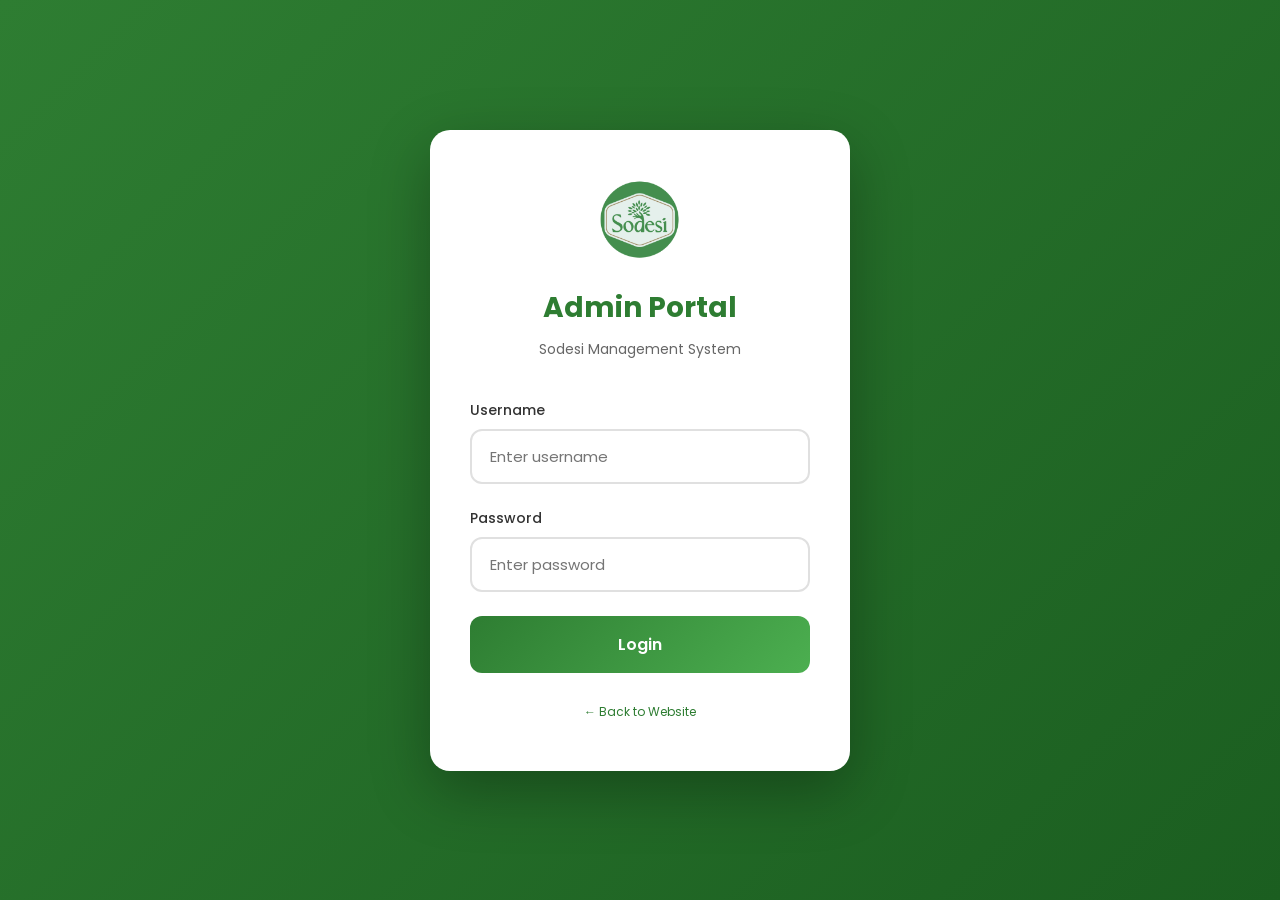
==== commit 8b3c9caa: "Update index.html" ====
--- a/admin/index.html
+++ b/admin/index.html
@@ -4,9 +4,9 @@
 <meta charset="UTF-8">
 <meta name="viewport" content="width=device-width, initial-scale=1.0">
 <title>Admin Dashboard | Sodesi</title>
-<link rel="icon" type="image/png" href="../images/logo.png" />
 <link href="https://fonts.googleapis.com/css2?family=Poppins:wght@400;500;600;700&display=swap" rel="stylesheet">
 <link rel="stylesheet" href="https://cdnjs.cloudflare.com/ajax/libs/font-awesome/6.5.1/css/all.min.css">
+<link rel="icon" type="image/png" href="../images/logo.png" />
 <link rel="stylesheet" href="../css/styles.css">
 <link rel="stylesheet" href="../css/admin.css">
 <style>
@@ -49,6 +49,14 @@
 .img-preview { max-width: 200px; max-height: 200px; border-radius: 8px; margin-top: 10px; }
 .status-select { padding: 6px 10px; border: 1px solid #ddd; border-radius: 6px; font-family: inherit; }
 .glass { background: white; }
+.orders-toolbar { display: flex; gap: 10px; flex-wrap: wrap; margin-bottom: 16px; align-items: center; }
+.orders-toolbar input[type=text] { flex: 1; min-width: 220px; padding: 10px 14px; border: 2px solid #e0e0e0; border-radius: 8px; font-family: inherit; }
+.orders-toolbar input[type=date] { padding: 9px 12px; border: 2px solid #e0e0e0; border-radius: 8px; font-family: inherit; }
+.orders-pagination { display: flex; gap: 6px; align-items: center; flex-wrap: wrap; margin-top: 16px; }
+.orders-pagination button { padding: 6px 12px; border: 1px solid #ddd; background: #fff; border-radius: 6px; cursor: pointer; font-family: inherit; }
+.orders-pagination button.active { background: #2E7D32; color: #fff; border-color: #2E7D32; }
+.orders-pagination button:disabled { opacity: 0.4; cursor: not-allowed; }
+.orders-pagination span { color: #666; font-size: 13px; margin-right: 8px; }
 </style>
 </head>
 <body class="admin-body">
@@ -132,8 +140,17 @@
 
   <!-- ORDERS TAB -->
   <div id="tab-orders" class="tab-panel glass" style="display:none">
+    <div class="orders-toolbar">
+  <input type="text" id="orderSearch" oninput="applyOrderFilters()" placeholder="🔍 Search Order ID (e.g. SODMSOHX6XGJ6FIP), name, phone...">
+  <button class="btn btn-sm btn-primary" onclick="applyOrderFilters()"><i class="fas fa-search"></i> Search</button>
+  <label style="font-size:13px;color:#666">From</label>
+  <input type="date" id="orderDateFrom" onchange="applyOrderFilters()">
+  <label style="font-size:13px;color:#666">To</label>
+  <input type="date" id="orderDateTo" onchange="applyOrderFilters()">
+  <!-- <button class="btn btn-sm btn-outline-dark" onclick="clearOrderFilters()"><i class="fas fa-times"></i> Clear</button> -->
+</div>
     <table class="admin-table">
-      <thead><tr><th>Order ID</th><th>Customer</th><th>Items</th><th>Total</th><th>Payment</th><th>Status</th></tr></thead>
+      <thead><tr><th>Order ID / Date</th><th>Customer</th><th>Items</th><th>Total</th><th>Payment</th><th>Status</th><th>Print</th></tr></thead>
       <tbody id="ordersTbody"></tbody>
     </table>
   </div>
@@ -156,6 +173,6 @@
   </div>
 </div>
 
-<script src="../js/admin.js?v=3"></script>
+<script src="../js/admin.js?v=13"></script>
 </body>
 </html>
--- a/css/styles.css
+++ b/css/styles.css
@@ -1773,4 +1773,121 @@
   box-shadow: none !important;
   background: transparent !important;
   padding: 0 !important;
-}+}
+
+
+/* ── Mobile: Flipkart-like 2 columns ── */
+@media (max-width: 768px) {
+  .products-grid { grid-template-columns: repeat(2, 1fr); gap: 10px; }
+  .product-card { padding: 8px; }
+  .product-info h3 { font-size: 0.9rem; }
+  .product-actions { flex-direction: column; }
+  .product-actions .btn { width: 100%; }
+}
+
+@media (max-width: 380px) {
+  .products-grid { gap: 8px; }
+  .weight-chips button { padding: 2px 8px; font-size: 10px; }
+}
+
+/* ═══════════════════════════════════════════════════════
+   FLIPKART-STYLE COMPACT PRODUCT GRID
+   ═══════════════════════════════════════════════════════ */
+.products-grid {
+  grid-template-columns: repeat(4, 1fr);
+  gap: 16px;
+}
+
+.product-card { padding: 10px; border-radius: 12px; }
+
+.product-card:hover {
+  transform: translateY(-5px);
+  box-shadow: 0 10px 30px rgba(46, 125, 50, 0.18);
+}
+
+.product-img { margin-bottom: 10px; border-radius: 8px; }
+.product-img img { object-fit: contain; padding: 4px; }
+
+.product-info h3 {
+  font-size: 0.95rem;
+  margin-bottom: 2px;
+  white-space: nowrap; overflow: hidden; text-overflow: ellipsis;
+}
+
+.p-desc { display: none; }
+
+.price-row { margin: 4px 0 6px; gap: 6px; }
+.price { font-size: 1.05rem; }
+.price-row s { font-size: 0.75rem; }
+.price-row .off { font-size: 10px; padding: 2px 7px; }
+
+.weight-chips { margin: 2px 0 6px; gap: 5px; }
+.weight-chips button { padding: 3px 10px; font-size: 10.5px; border-width: 1.5px; }
+
+.product-meta { margin-bottom: 6px; }
+.stock-hint { font-size: 10.5px; }
+
+.product-actions { margin-top: 8px; gap: 6px; }
+.product-actions .btn { font-size: 11px; padding: 7px 6px; }
+
+.badge { top: 14px; right: 14px; padding: 4px 10px; font-size: 9.5px; }
+
+/* ── Tablet: 3 columns ── */
+@media (max-width: 1024px) {
+  .products-grid { grid-template-columns: repeat(3, 1fr); gap: 14px; }
+}
+
+/* ── Mobile: Flipkart-like 2 columns ── */
+@media (max-width: 768px) {
+  .products-grid { grid-template-columns: repeat(2, 1fr); gap: 10px; }
+  .product-card { padding: 8px; }
+  .product-info h3 { font-size: 0.9rem; }
+  .product-actions { flex-direction: column; }
+  .product-actions .btn { width: 100%; }
+}
+
+@media (max-width: 380px) {
+  .products-grid { gap: 8px; }
+  .weight-chips button { padding: 2px 8px; font-size: 10px; }
+}
+/* ═══════════════════════════════════════════════════════
+   MOBILE PRODUCTS PAGE — chips → search → products → bulk
+   ═══════════════════════════════════════════════════════ */
+@media (max-width: 768px) {
+  /* smaller banner so content appears faster */
+  .page-hero { min-height: 32vh; padding-top: 95px; }
+  .page-hero h1 { font-size: 2rem; margin-bottom: 8px; }
+  .page-hero p { font-size: 0.95rem; }
+
+  /* unlock the sidebar so we can re-order its parts */
+  .products-layout { display: grid; grid-template-columns: 1fr; gap: 16px; }
+  .product-sidebar { display: contents; }
+  .product-sidebar h3 { display: none; }   /* hide "Categories" title on mobile */
+
+  /* 1️⃣ Categories = horizontal scrolling chips */
+  .category-menu {
+    order: 1;
+    display: flex; overflow-x: auto; gap: 8px;
+    padding: 4px 2px 8px; margin-bottom: 0;
+    scrollbar-width: none; -webkit-overflow-scrolling: touch;
+  }
+  .category-menu::-webkit-scrollbar { display: none; }
+  .category-menu li {
+    flex: 0 0 auto; margin-bottom: 0;
+    padding: 10px 18px; border-radius: 50px;
+    border: 1.5px solid rgba(46,125,50,.25);
+    background: var(--white);
+    font-size: 13px; white-space: nowrap;
+  }
+  .category-menu li i { width: auto; }
+
+  /* 2️⃣ Search box */
+  .sidebar-search { order: 2; }
+  .sidebar-search input { margin-bottom: 0; }
+
+  /* 3️⃣ Products grid (2 per row from your Flipkart block) */
+  .product-main { order: 3; }
+
+  /* 4️⃣ Bulk Order box at the bottom */
+  .sidebar-cta { order: 4; margin-top: 14px; }
+}
